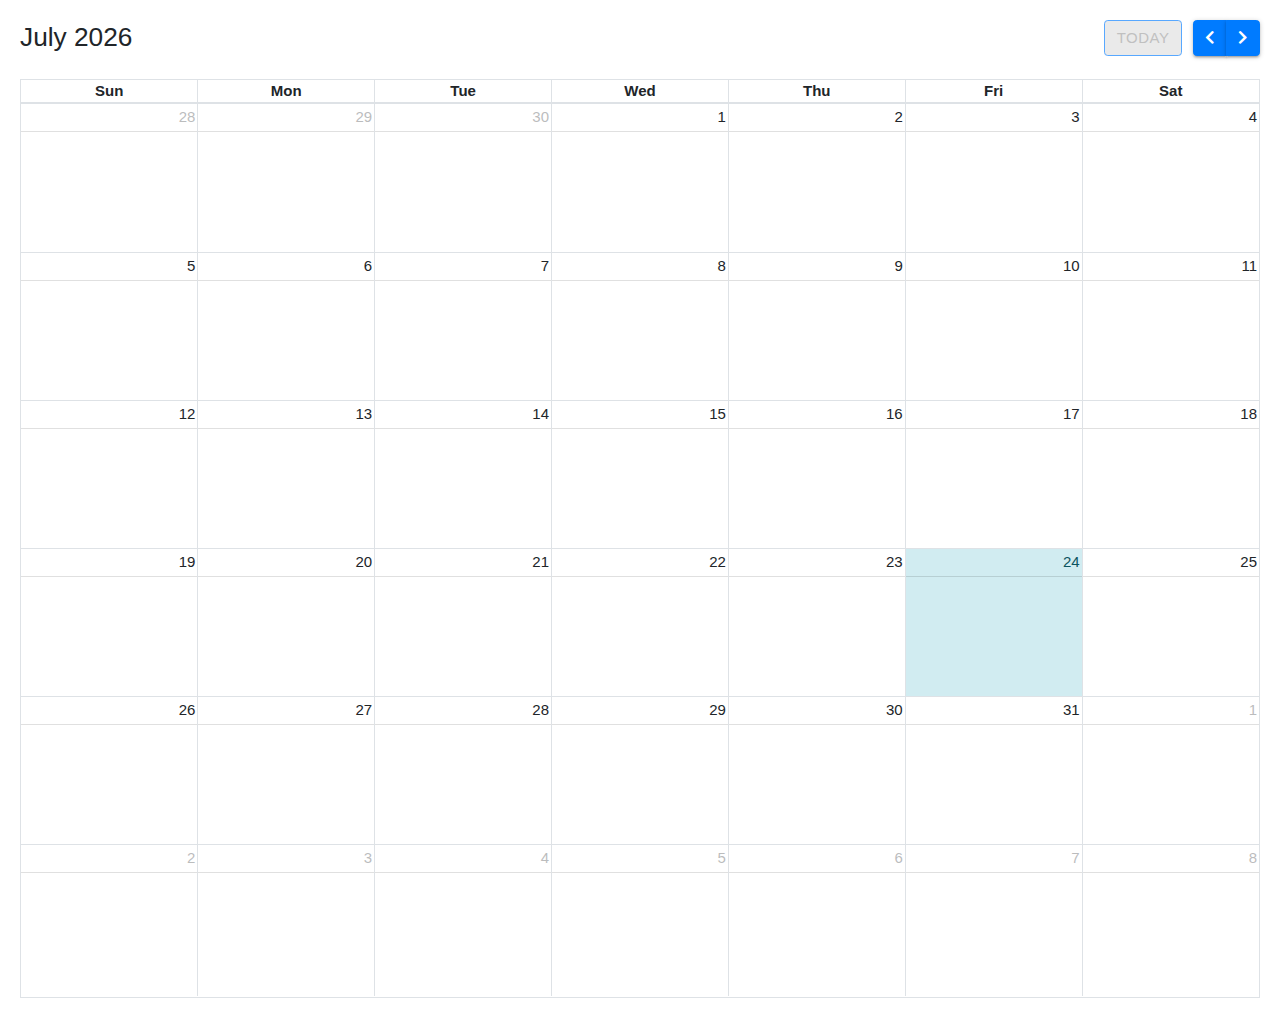
==== app/calendar.html @ 7340069f "Add calendar; Add Full Calendar library" ====
<!DOCTYPE html>
<html>
    <head>
        <link rel="stylesheet" type="text/css" href="./css/materialize.css">
        <link rel="stylesheet" type="text/css" href="./css/utils.css">
        <link rel="stylesheet" href="https://use.fontawesome.com/releases/v5.0.6/css/all.css">
        <link rel="stylesheet" href="https://maxcdn.bootstrapcdn.com/bootstrap/4.0.0/css/bootstrap.min.css">

        <link rel="stylesheet" href="../app/full_calendar/packages/core/main.css">
        <link rel="stylesheet" href="../app/full_calendar/packages/daygrid/main.css">
        <link rel="stylesheet" href="../app/full_calendar/packages/bootstrap/main.css">

        <script src="../app/full_calendar/packages/core/main.js"></script>
        <script src="../app/full_calendar/packages/daygrid/main.js"></script>
        <script src="../app/full_calendar/packages/bootstrap/main.js"></script>

        <script>
            document.addEventListener('DOMContentLoaded', function() {
                var calendarEl = document.getElementById('calendar');

                var calendar = new FullCalendar.Calendar(calendarEl, {
                    plugins: [ 'dayGrid', 'bootstrap' ],
                    themeSystem: 'bootstrap'
                });

                calendar.render();
            });
        </script>
    </head>
    
    <body>
        <div style="padding: 20px;">
            <div id="calendar"></div>
        </div>
    </body>
</html>
---- app/css/utils.css ----
.wT-f-baloo-thambi {
    font-family: 'Baloo Thambi', cursive;
}

.wT-f-roboto {
    font-family: 'Roboto', sans-serif;
}

.wT-wrapper {
    margin: 0;
}

.wT-container {
    height: 100vh;
}

.wT-footer {
    position: absolute;
    bottom: 15px;
    left: 100vw;
    margin-left: -11px !important;
    color: #757575;
    font-size: 12px;
    font-weight: 600;
}

.wT-v-divider {
    height: 100%;
    width: 1px;
    background-color: #cccccc;
    float: left;
    margin-left: auto;
    left: auto;
    right: auto;
}

/* Authentication Area: Login and Signup */
.wT-authentication-side-banner {
    height: 100vh;
    margin: 0;
    background-image: linear-gradient(45deg, rgba(0, 128, 128, 0.1), rgba(0, 128, 128, 0.4), rgba(0, 128, 128, 0.5), rgba(0, 128, 128, 0.6));
}

/* Main Page Area */
---- app/full_calendar/packages/core/main.css ----
@charset "UTF-8";
.fc {
  direction: ltr;
  text-align: left;
}

.fc-rtl {
  text-align: right;
}

body .fc {
  /* extra precedence to overcome jqui */
  font-size: 1em;
}

/* Colors
--------------------------------------------------------------------------------------------------*/
.fc-highlight {
  /* when user is selecting cells */
  background: #bce8f1;
  opacity: 0.3;
}

.fc-bgevent {
  /* default look for background events */
  background: #8fdf82;
  opacity: 0.3;
}

.fc-nonbusiness {
  /* default look for non-business-hours areas */
  /* will inherit .fc-bgevent's styles */
  background: #d7d7d7;
}

/* Popover
--------------------------------------------------------------------------------------------------*/
.fc-popover {
  position: absolute;
  box-shadow: 0 2px 6px rgba(0, 0, 0, 0.15);
}

.fc-popover .fc-header {
  /* TODO: be more consistent with fc-head/fc-body */
  display: flex;
  flex-direction: row;
  justify-content: space-between;
  align-items: center;
  padding: 2px 4px;
}

.fc-rtl .fc-popover .fc-header {
  flex-direction: row-reverse;
}

.fc-popover .fc-header .fc-title {
  margin: 0 2px;
}

.fc-popover .fc-header .fc-close {
  cursor: pointer;
  opacity: 0.65;
  font-size: 1.1em;
}

/* Misc Reusable Components
--------------------------------------------------------------------------------------------------*/
.fc-divider {
  border-style: solid;
  border-width: 1px;
}

hr.fc-divider {
  height: 0;
  margin: 0;
  padding: 0 0 2px;
  /* height is unreliable across browsers, so use padding */
  border-width: 1px 0;
}

.fc-bg,
.fc-bgevent-skeleton,
.fc-highlight-skeleton,
.fc-mirror-skeleton {
  /* these element should always cling to top-left/right corners */
  position: absolute;
  top: 0;
  left: 0;
  right: 0;
}

.fc-bg {
  bottom: 0;
  /* strech bg to bottom edge */
}

.fc-bg table {
  height: 100%;
  /* strech bg to bottom edge */
}

/* Tables
--------------------------------------------------------------------------------------------------*/
.fc table {
  width: 100%;
  box-sizing: border-box;
  /* fix scrollbar issue in firefox */
  table-layout: fixed;
  border-collapse: collapse;
  border-spacing: 0;
  font-size: 1em;
  /* normalize cross-browser */
}

.fc th {
  text-align: center;
}

.fc th,
.fc td {
  border-style: solid;
  border-width: 1px;
  padding: 0;
  vertical-align: top;
}

.fc td.fc-today {
  border-style: double;
  /* overcome neighboring borders */
}

/* Internal Nav Links
--------------------------------------------------------------------------------------------------*/
a[data-goto] {
  cursor: pointer;
}

a[data-goto]:hover {
  text-decoration: underline;
}

/* Fake Table Rows
--------------------------------------------------------------------------------------------------*/
.fc .fc-row {
  /* extra precedence to overcome themes forcing a 1px border */
  /* no visible border by default. but make available if need be (scrollbar width compensation) */
  border-style: solid;
  border-width: 0;
}

.fc-row table {
  /* don't put left/right border on anything within a fake row.
     the outer tbody will worry about this */
  border-left: 0 hidden transparent;
  border-right: 0 hidden transparent;
  /* no bottom borders on rows */
  border-bottom: 0 hidden transparent;
}

.fc-row:first-child table {
  border-top: 0 hidden transparent;
  /* no top border on first row */
}

/* Day Row (used within the header and the DayGrid)
--------------------------------------------------------------------------------------------------*/
.fc-row {
  position: relative;
}

.fc-row .fc-bg {
  z-index: 1;
}

/* highlighting cells & background event skeleton */
.fc-row .fc-bgevent-skeleton,
.fc-row .fc-highlight-skeleton {
  bottom: 0;
  /* stretch skeleton to bottom of row */
}

.fc-row .fc-bgevent-skeleton table,
.fc-row .fc-highlight-skeleton table {
  height: 100%;
  /* stretch skeleton to bottom of row */
}

.fc-row .fc-highlight-skeleton td,
.fc-row .fc-bgevent-skeleton td {
  border-color: transparent;
}

.fc-row .fc-bgevent-skeleton {
  z-index: 2;
}

.fc-row .fc-highlight-skeleton {
  z-index: 3;
}

/*
row content (which contains day/week numbers and events) as well as "mirror" (which contains
temporary rendered events).
*/
.fc-row .fc-content-skeleton {
  position: relative;
  z-index: 4;
  padding-bottom: 2px;
  /* matches the space above the events */
}

.fc-row .fc-mirror-skeleton {
  z-index: 5;
}

.fc .fc-row .fc-content-skeleton table,
.fc .fc-row .fc-content-skeleton td,
.fc .fc-row .fc-mirror-skeleton td {
  /* see-through to the background below */
  /* extra precedence to prevent theme-provided backgrounds */
  background: none;
  /* in case <td>s are globally styled */
  border-color: transparent;
}

.fc-row .fc-content-skeleton td,
.fc-row .fc-mirror-skeleton td {
  /* don't put a border between events and/or the day number */
  border-bottom: 0;
}

.fc-row .fc-content-skeleton tbody td,
.fc-row .fc-mirror-skeleton tbody td {
  /* don't put a border between event cells */
  border-top: 0;
}

/* Scrolling Container
--------------------------------------------------------------------------------------------------*/
.fc-scroller {
  -webkit-overflow-scrolling: touch;
}

/* TODO: move to timegrid/daygrid */
.fc-scroller > .fc-day-grid,
.fc-scroller > .fc-time-grid {
  position: relative;
  /* re-scope all positions */
  width: 100%;
  /* hack to force re-sizing this inner element when scrollbars appear/disappear */
}

/* Global Event Styles
--------------------------------------------------------------------------------------------------*/
.fc-event {
  position: relative;
  /* for resize handle and other inner positioning */
  display: block;
  /* make the <a> tag block */
  font-size: 0.85em;
  line-height: 1.4;
  border-radius: 3px;
  border: 1px solid #3788d8;
}

.fc-event,
.fc-event-dot {
  background-color: #3788d8;
  /* default BACKGROUND color */
}

.fc-event,
.fc-event:hover {
  color: #fff;
  /* default TEXT color */
  text-decoration: none;
  /* if <a> has an href */
}

.fc-event[href],
.fc-event.fc-draggable {
  cursor: pointer;
  /* give events with links and draggable events a hand mouse pointer */
}

.fc-not-allowed,
.fc-not-allowed .fc-event {
  /* to override an event's custom cursor */
  cursor: not-allowed;
}

.fc-event .fc-content {
  position: relative;
  z-index: 2;
}

/* resizer (cursor AND touch devices) */
.fc-event .fc-resizer {
  position: absolute;
  z-index: 4;
}

/* resizer (touch devices) */
.fc-event .fc-resizer {
  display: none;
}

.fc-event.fc-allow-mouse-resize .fc-resizer,
.fc-event.fc-selected .fc-resizer {
  /* only show when hovering or selected (with touch) */
  display: block;
}

/* hit area */
.fc-event.fc-selected .fc-resizer:before {
  /* 40x40 touch area */
  content: "";
  position: absolute;
  z-index: 9999;
  /* user of this util can scope within a lower z-index */
  top: 50%;
  left: 50%;
  width: 40px;
  height: 40px;
  margin-left: -20px;
  margin-top: -20px;
}

/* Event Selection (only for touch devices)
--------------------------------------------------------------------------------------------------*/
.fc-event.fc-selected {
  z-index: 9999 !important;
  /* overcomes inline z-index */
  box-shadow: 0 2px 5px rgba(0, 0, 0, 0.2);
}

.fc-event.fc-selected:after {
  content: "";
  position: absolute;
  z-index: 1;
  /* same z-index as fc-bg, behind text */
  /* overcome the borders */
  top: -1px;
  right: -1px;
  bottom: -1px;
  left: -1px;
  /* darkening effect */
  background: #000;
  opacity: 0.25;
}

/* Event Dragging
--------------------------------------------------------------------------------------------------*/
.fc-event.fc-dragging.fc-selected {
  box-shadow: 0 2px 7px rgba(0, 0, 0, 0.3);
}

.fc-event.fc-dragging:not(.fc-selected) {
  opacity: 0.75;
}

/* Horizontal Events
--------------------------------------------------------------------------------------------------*/
/* bigger touch area when selected */
.fc-h-event.fc-selected:before {
  content: "";
  position: absolute;
  z-index: 3;
  /* below resizers */
  top: -10px;
  bottom: -10px;
  left: 0;
  right: 0;
}

/* events that are continuing to/from another week. kill rounded corners and butt up against edge */
.fc-ltr .fc-h-event.fc-not-start,
.fc-rtl .fc-h-event.fc-not-end {
  margin-left: 0;
  border-left-width: 0;
  padding-left: 1px;
  /* replace the border with padding */
  border-top-left-radius: 0;
  border-bottom-left-radius: 0;
}

.fc-ltr .fc-h-event.fc-not-end,
.fc-rtl .fc-h-event.fc-not-start {
  margin-right: 0;
  border-right-width: 0;
  padding-right: 1px;
  /* replace the border with padding */
  border-top-right-radius: 0;
  border-bottom-right-radius: 0;
}

/* resizer (cursor AND touch devices) */
/* left resizer  */
.fc-ltr .fc-h-event .fc-start-resizer,
.fc-rtl .fc-h-event .fc-end-resizer {
  cursor: w-resize;
  left: -1px;
  /* overcome border */
}

/* right resizer */
.fc-ltr .fc-h-event .fc-end-resizer,
.fc-rtl .fc-h-event .fc-start-resizer {
  cursor: e-resize;
  right: -1px;
  /* overcome border */
}

/* resizer (mouse devices) */
.fc-h-event.fc-allow-mouse-resize .fc-resizer {
  width: 7px;
  top: -1px;
  /* overcome top border */
  bottom: -1px;
  /* overcome bottom border */
}

/* resizer (touch devices) */
.fc-h-event.fc-selected .fc-resizer {
  /* 8x8 little dot */
  border-radius: 4px;
  border-width: 1px;
  width: 6px;
  height: 6px;
  border-style: solid;
  border-color: inherit;
  background: #fff;
  /* vertically center */
  top: 50%;
  margin-top: -4px;
}

/* left resizer  */
.fc-ltr .fc-h-event.fc-selected .fc-start-resizer,
.fc-rtl .fc-h-event.fc-selected .fc-end-resizer {
  margin-left: -4px;
  /* centers the 8x8 dot on the left edge */
}

/* right resizer */
.fc-ltr .fc-h-event.fc-selected .fc-end-resizer,
.fc-rtl .fc-h-event.fc-selected .fc-start-resizer {
  margin-right: -4px;
  /* centers the 8x8 dot on the right edge */
}

/* DayGrid events
----------------------------------------------------------------------------------------------------
We use the full "fc-day-grid-event" class instead of using descendants because the event won't
be a descendant of the grid when it is being dragged.
*/
.fc-day-grid-event {
  margin: 1px 2px 0;
  /* spacing between events and edges */
  padding: 0 1px;
}

tr:first-child > td > .fc-day-grid-event {
  margin-top: 2px;
  /* a little bit more space before the first event */
}

.fc-mirror-skeleton tr:first-child > td > .fc-day-grid-event {
  margin-top: 0;
  /* except for mirror skeleton */
}

.fc-day-grid-event .fc-content {
  /* force events to be one-line tall */
  white-space: nowrap;
  overflow: hidden;
}

.fc-day-grid-event .fc-time {
  font-weight: bold;
}

/* resizer (cursor devices) */
/* left resizer  */
.fc-ltr .fc-day-grid-event.fc-allow-mouse-resize .fc-start-resizer,
.fc-rtl .fc-day-grid-event.fc-allow-mouse-resize .fc-end-resizer {
  margin-left: -2px;
  /* to the day cell's edge */
}

/* right resizer */
.fc-ltr .fc-day-grid-event.fc-allow-mouse-resize .fc-end-resizer,
.fc-rtl .fc-day-grid-event.fc-allow-mouse-resize .fc-start-resizer {
  margin-right: -2px;
  /* to the day cell's edge */
}

/* Event Limiting
--------------------------------------------------------------------------------------------------*/
/* "more" link that represents hidden events */
a.fc-more {
  margin: 1px 3px;
  font-size: 0.85em;
  cursor: pointer;
  text-decoration: none;
}

a.fc-more:hover {
  text-decoration: underline;
}

.fc-limited {
  /* rows and cells that are hidden because of a "more" link */
  display: none;
}

/* popover that appears when "more" link is clicked */
.fc-day-grid .fc-row {
  z-index: 1;
  /* make the "more" popover one higher than this */
}

.fc-more-popover {
  z-index: 2;
  width: 220px;
}

.fc-more-popover .fc-event-container {
  padding: 10px;
}

/* Now Indicator
--------------------------------------------------------------------------------------------------*/
.fc-now-indicator {
  position: absolute;
  border: 0 solid red;
}

/* Utilities
--------------------------------------------------------------------------------------------------*/
.fc-unselectable {
  -webkit-user-select: none;
  -khtml-user-select: none;
  -moz-user-select: none;
  -ms-user-select: none;
  user-select: none;
  -webkit-touch-callout: none;
  -webkit-tap-highlight-color: rgba(0, 0, 0, 0);
}

/*
TODO: more distinction between this file and common.css
*/
/* Colors
--------------------------------------------------------------------------------------------------*/
.fc-unthemed th,
.fc-unthemed td,
.fc-unthemed thead,
.fc-unthemed tbody,
.fc-unthemed .fc-divider,
.fc-unthemed .fc-row,
.fc-unthemed .fc-content,
.fc-unthemed .fc-popover,
.fc-unthemed .fc-list-view,
.fc-unthemed .fc-list-heading td {
  border-color: #ddd;
}

.fc-unthemed .fc-popover {
  background-color: #fff;
}

.fc-unthemed .fc-divider,
.fc-unthemed .fc-popover .fc-header,
.fc-unthemed .fc-list-heading td {
  background: #eee;
}

.fc-unthemed td.fc-today {
  background: #fcf8e3;
}

.fc-unthemed .fc-disabled-day {
  background: #d7d7d7;
  opacity: 0.3;
}

/* Icons
--------------------------------------------------------------------------------------------------
from https://feathericons.com/ and built with IcoMoon
*/
@font-face {
  font-family: "fcicons";
  src: url("[data-uri]") format("truetype");
  font-weight: normal;
  font-style: normal;
}
.fc-icon {
  /* use !important to prevent issues with browser extensions that change fonts */
  font-family: "fcicons" !important;
  speak: none;
  font-style: normal;
  font-weight: normal;
  font-variant: normal;
  text-transform: none;
  line-height: 1;
  /* Better Font Rendering =========== */
  -webkit-font-smoothing: antialiased;
  -moz-osx-font-smoothing: grayscale;
}

.fc-icon-chevron-left:before {
  content: "";
}

.fc-icon-chevron-right:before {
  content: "";
}

.fc-icon-chevrons-left:before {
  content: "";
}

.fc-icon-chevrons-right:before {
  content: "";
}

.fc-icon-minus-square:before {
  content: "";
}

.fc-icon-plus-square:before {
  content: "";
}

.fc-icon-x:before {
  content: "";
}

.fc-icon {
  display: inline-block;
  width: 1em;
  height: 1em;
  text-align: center;
}

/* Buttons
--------------------------------------------------------------------------------------------------
Lots taken from Flatly (MIT): https://bootswatch.com/4/flatly/bootstrap.css
*/
/* reset */
.fc-button {
  border-radius: 0;
  overflow: visible;
  text-transform: none;
  margin: 0;
  font-family: inherit;
  font-size: inherit;
  line-height: inherit;
}

.fc-button:focus {
  outline: 1px dotted;
  outline: 5px auto -webkit-focus-ring-color;
}

.fc-button {
  -webkit-appearance: button;
}

.fc-button:not(:disabled) {
  cursor: pointer;
}

.fc-button::-moz-focus-inner {
  padding: 0;
  border-style: none;
}

/* theme */
.fc-button {
  display: inline-block;
  font-weight: 400;
  color: #212529;
  text-align: center;
  vertical-align: middle;
  -webkit-user-select: none;
  -moz-user-select: none;
  -ms-user-select: none;
  user-select: none;
  background-color: transparent;
  border: 1px solid transparent;
  padding: 0.4em 0.65em;
  font-size: 1em;
  line-height: 1.5;
  border-radius: 0.25em;
}

.fc-button:hover {
  color: #212529;
  text-decoration: none;
}

.fc-button:focus {
  outline: 0;
  -webkit-box-shadow: 0 0 0 0.2rem rgba(44, 62, 80, 0.25);
  box-shadow: 0 0 0 0.2rem rgba(44, 62, 80, 0.25);
}

.fc-button:disabled {
  opacity: 0.65;
}

/* "primary" coloring */
.fc-button-primary {
  color: #fff;
  background-color: #2C3E50;
  border-color: #2C3E50;
}

.fc-button-primary:hover {
  color: #fff;
  background-color: #1e2b37;
  border-color: #1a252f;
}

.fc-button-primary:focus {
  -webkit-box-shadow: 0 0 0 0.2rem rgba(76, 91, 106, 0.5);
  box-shadow: 0 0 0 0.2rem rgba(76, 91, 106, 0.5);
}

.fc-button-primary:disabled {
  color: #fff;
  background-color: #2C3E50;
  border-color: #2C3E50;
}

.fc-button-primary:not(:disabled):active,
.fc-button-primary:not(:disabled).fc-button-active {
  color: #fff;
  background-color: #1a252f;
  border-color: #151e27;
}

.fc-button-primary:not(:disabled):active:focus,
.fc-button-primary:not(:disabled).fc-button-active:focus {
  -webkit-box-shadow: 0 0 0 0.2rem rgba(76, 91, 106, 0.5);
  box-shadow: 0 0 0 0.2rem rgba(76, 91, 106, 0.5);
}

/* icons within buttons */
.fc-button .fc-icon {
  vertical-align: middle;
  font-size: 1.5em;
}

/* Buttons Groups
--------------------------------------------------------------------------------------------------*/
.fc-button-group {
  position: relative;
  display: -webkit-inline-box;
  display: -ms-inline-flexbox;
  display: inline-flex;
  vertical-align: middle;
}

.fc-button-group > .fc-button {
  position: relative;
  -webkit-box-flex: 1;
  -ms-flex: 1 1 auto;
  flex: 1 1 auto;
}

.fc-button-group > .fc-button:hover {
  z-index: 1;
}

.fc-button-group > .fc-button:focus,
.fc-button-group > .fc-button:active,
.fc-button-group > .fc-button.fc-button-active {
  z-index: 1;
}

.fc-button-group > .fc-button:not(:first-child) {
  margin-left: -1px;
}

.fc-button-group > .fc-button:not(:last-child) {
  border-top-right-radius: 0;
  border-bottom-right-radius: 0;
}

.fc-button-group > .fc-button:not(:first-child) {
  border-top-left-radius: 0;
  border-bottom-left-radius: 0;
}

/* Popover
--------------------------------------------------------------------------------------------------*/
.fc-unthemed .fc-popover {
  border-width: 1px;
  border-style: solid;
}

/* List View
--------------------------------------------------------------------------------------------------*/
.fc-unthemed .fc-list-item:hover td {
  background-color: #f5f5f5;
}

/* Toolbar
--------------------------------------------------------------------------------------------------*/
.fc-toolbar {
  display: flex;
  justify-content: space-between;
  align-items: center;
}

.fc-toolbar.fc-header-toolbar {
  margin-bottom: 1.5em;
}

.fc-toolbar.fc-footer-toolbar {
  margin-top: 1.5em;
}

/* inner content */
.fc-toolbar > * > :not(:first-child) {
  margin-left: 0.75em;
}

.fc-toolbar h2 {
  font-size: 1.75em;
  margin: 0;
}

/* View Structure
--------------------------------------------------------------------------------------------------*/
.fc-view-container {
  position: relative;
}

/* undo twitter bootstrap's box-sizing rules. normalizes positioning techniques */
/* don't do this for the toolbar because we'll want bootstrap to style those buttons as some pt */
.fc-view-container *,
.fc-view-container *:before,
.fc-view-container *:after {
  -webkit-box-sizing: content-box;
  -moz-box-sizing: content-box;
  box-sizing: content-box;
}

.fc-view,
.fc-view > table {
  /* so dragged elements can be above the view's main element */
  position: relative;
  z-index: 1;
}

@media print {
  .fc {
    max-width: 100% !important;
  }

  /* Global Event Restyling
  --------------------------------------------------------------------------------------------------*/
  .fc-event {
    background: #fff !important;
    color: #000 !important;
    page-break-inside: avoid;
  }

  .fc-event .fc-resizer {
    display: none;
  }

  /* Table & Day-Row Restyling
  --------------------------------------------------------------------------------------------------*/
  .fc th,
.fc td,
.fc hr,
.fc thead,
.fc tbody,
.fc-row {
    border-color: #ccc !important;
    background: #fff !important;
  }

  /* kill the overlaid, absolutely-positioned components */
  /* common... */
  .fc-bg,
.fc-bgevent-skeleton,
.fc-highlight-skeleton,
.fc-mirror-skeleton,
.fc-bgevent-container,
.fc-business-container,
.fc-highlight-container,
.fc-mirror-container {
    display: none;
  }

  /* don't force a min-height on rows (for DayGrid) */
  .fc tbody .fc-row {
    height: auto !important;
    /* undo height that JS set in distributeHeight */
    min-height: 0 !important;
    /* undo the min-height from each view's specific stylesheet */
  }

  .fc tbody .fc-row .fc-content-skeleton {
    position: static;
    /* undo .fc-rigid */
    padding-bottom: 0 !important;
    /* use a more border-friendly method for this... */
  }

  .fc tbody .fc-row .fc-content-skeleton tbody tr:last-child td {
    /* only works in newer browsers */
    padding-bottom: 1em;
    /* ...gives space within the skeleton. also ensures min height in a way */
  }

  .fc tbody .fc-row .fc-content-skeleton table {
    /* provides a min-height for the row, but only effective for IE, which exaggerates this value,
       making it look more like 3em. for other browers, it will already be this tall */
    height: 1em;
  }

  /* Undo month-view event limiting. Display all events and hide the "more" links
  --------------------------------------------------------------------------------------------------*/
  .fc-more-cell,
.fc-more {
    display: none !important;
  }

  .fc tr.fc-limited {
    display: table-row !important;
  }

  .fc td.fc-limited {
    display: table-cell !important;
  }

  .fc-popover {
    display: none;
    /* never display the "more.." popover in print mode */
  }

  /* TimeGrid Restyling
  --------------------------------------------------------------------------------------------------*/
  /* undo the min-height 100% trick used to fill the container's height */
  .fc-time-grid {
    min-height: 0 !important;
  }

  /* don't display the side axis at all ("all-day" and time cells) */
  .fc-timeGrid-view .fc-axis {
    display: none;
  }

  /* don't display the horizontal lines */
  .fc-slats,
.fc-time-grid hr {
    /* this hr is used when height is underused and needs to be filled */
    display: none !important;
    /* important overrides inline declaration */
  }

  /* let the container that holds the events be naturally positioned and create real height */
  .fc-time-grid .fc-content-skeleton {
    position: static;
  }

  /* in case there are no events, we still want some height */
  .fc-time-grid .fc-content-skeleton table {
    height: 4em;
  }

  /* kill the horizontal spacing made by the event container. event margins will be done below */
  .fc-time-grid .fc-event-container {
    margin: 0 !important;
  }

  /* TimeGrid *Event* Restyling
  --------------------------------------------------------------------------------------------------*/
  /* naturally position events, vertically stacking them */
  .fc-time-grid .fc-event {
    position: static !important;
    margin: 3px 2px !important;
  }

  /* for events that continue to a future day, give the bottom border back */
  .fc-time-grid .fc-event.fc-not-end {
    border-bottom-width: 1px !important;
  }

  /* indicate the event continues via "..." text */
  .fc-time-grid .fc-event.fc-not-end:after {
    content: "...";
  }

  /* for events that are continuations from previous days, give the top border back */
  .fc-time-grid .fc-event.fc-not-start {
    border-top-width: 1px !important;
  }

  /* indicate the event is a continuation via "..." text */
  .fc-time-grid .fc-event.fc-not-start:before {
    content: "...";
  }

  /* time */
  /* undo a previous declaration and let the time text span to a second line */
  .fc-time-grid .fc-event .fc-time {
    white-space: normal !important;
  }

  /* hide the the time that is normally displayed... */
  .fc-time-grid .fc-event .fc-time span {
    display: none;
  }

  /* ...replace it with a more verbose version (includes AM/PM) stored in an html attribute */
  .fc-time-grid .fc-event .fc-time:after {
    content: attr(data-full);
  }

  /* Vertical Scroller & Containers
  --------------------------------------------------------------------------------------------------*/
  /* kill the scrollbars and allow natural height */
  .fc-scroller,
.fc-day-grid-container,
.fc-time-grid-container {
    /* */
    overflow: visible !important;
    height: auto !important;
  }

  /* kill the horizontal border/padding used to compensate for scrollbars */
  .fc-row {
    border: 0 !important;
    margin: 0 !important;
  }

  /* Button Controls
  --------------------------------------------------------------------------------------------------*/
  .fc-button-group,
.fc button {
    display: none;
    /* don't display any button-related controls */
  }
}
---- app/full_calendar/packages/daygrid/main.css ----
/* DayGridView
--------------------------------------------------------------------------------------------------*/
/* day row structure */
.fc-dayGridWeek-view .fc-content-skeleton,
.fc-dayGridDay-view .fc-content-skeleton {
  /* there may be week numbers in these views, so no padding-top */
  padding-bottom: 1em;
  /* ensure a space at bottom of cell for user selecting/clicking */
}

.fc-dayGrid-view .fc-body .fc-row {
  min-height: 4em;
  /* ensure that all rows are at least this tall */
}

/* a "rigid" row will take up a constant amount of height because content-skeleton is absolute */
.fc-row.fc-rigid {
  overflow: hidden;
}

.fc-row.fc-rigid .fc-content-skeleton {
  position: absolute;
  top: 0;
  left: 0;
  right: 0;
}

/* week and day number styling */
.fc-day-top.fc-other-month {
  opacity: 0.3;
}

.fc-dayGrid-view .fc-week-number,
.fc-dayGrid-view .fc-day-number {
  padding: 2px;
}

.fc-dayGrid-view th.fc-week-number,
.fc-dayGrid-view th.fc-day-number {
  padding: 0 2px;
  /* column headers can't have as much v space */
}

.fc-ltr .fc-dayGrid-view .fc-day-top .fc-day-number {
  float: right;
}

.fc-rtl .fc-dayGrid-view .fc-day-top .fc-day-number {
  float: left;
}

.fc-ltr .fc-dayGrid-view .fc-day-top .fc-week-number {
  float: left;
  border-radius: 0 0 3px 0;
}

.fc-rtl .fc-dayGrid-view .fc-day-top .fc-week-number {
  float: right;
  border-radius: 0 0 0 3px;
}

.fc-dayGrid-view .fc-day-top .fc-week-number {
  min-width: 1.5em;
  text-align: center;
  background-color: #f2f2f2;
  color: #808080;
}

/* when week/day number have own column */
.fc-dayGrid-view td.fc-week-number {
  text-align: center;
}

.fc-dayGrid-view td.fc-week-number > * {
  /* work around the way we do column resizing and ensure a minimum width */
  display: inline-block;
  min-width: 1.25em;
}
---- app/full_calendar/packages/bootstrap/main.css ----
.fc.fc-bootstrap a {
  text-decoration: none;
}

.fc.fc-bootstrap a[data-goto]:hover {
  text-decoration: underline;
}

.fc-bootstrap hr.fc-divider {
  border-color: inherit;
}

.fc-bootstrap .fc-today.alert {
  border-radius: 0;
}

.fc-bootstrap a.fc-event:not([href]):not([tabindex]) {
  color: #fff;
}

.fc-bootstrap .fc-popover.card {
  position: absolute;
}

/* Popover
--------------------------------------------------------------------------------------------------*/
.fc-bootstrap .fc-popover .card-body {
  padding: 0;
}

/* TimeGrid Slats (lines that run horizontally)
--------------------------------------------------------------------------------------------------*/
.fc-bootstrap .fc-time-grid .fc-slats table {
  /* some themes have background color. see through to slats */
  background: none;
}
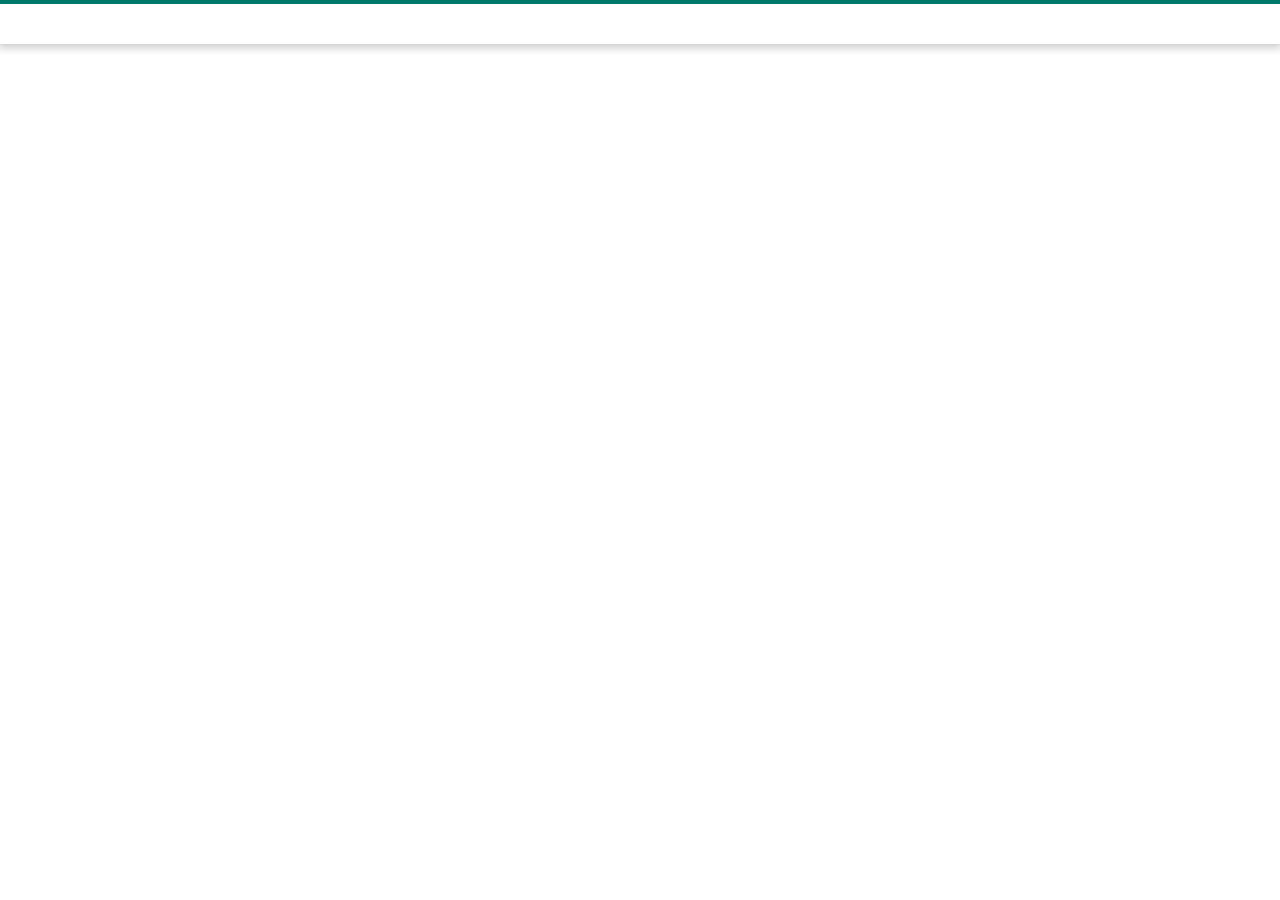
==== commit 8f6fa9ab: "Customize calendar" ====
--- a/app/calendar.html
+++ b/app/calendar.html
@@ -1,8 +1,8 @@
 <!DOCTYPE html>
 <html>
     <head>
-        <link rel="stylesheet" type="text/css" href="./css/materialize.css">
         <link rel="stylesheet" type="text/css" href="./css/utils.css">
+        <link rel="stylesheet" type="text/css" href="./css/calendar.css">
         <link rel="stylesheet" href="https://use.fontawesome.com/releases/v5.0.6/css/all.css">
         <link rel="stylesheet" href="https://maxcdn.bootstrapcdn.com/bootstrap/4.0.0/css/bootstrap.min.css">
 
@@ -14,13 +14,33 @@
         <script src="../app/full_calendar/packages/daygrid/main.js"></script>
         <script src="../app/full_calendar/packages/bootstrap/main.js"></script>
 
+        <script src="../app/full_calendar/packages/core/locales/pt-br.js"></script>
+
         <script>
             document.addEventListener('DOMContentLoaded', function() {
                 var calendarEl = document.getElementById('calendar');
 
                 var calendar = new FullCalendar.Calendar(calendarEl, {
                     plugins: [ 'dayGrid', 'bootstrap' ],
-                    themeSystem: 'bootstrap'
+                    locale: 'ptBr',
+                    themeSystem: 'bootstrap',
+                    header: {
+                        left:   'prev,next',
+                        center: 'title',
+                        right:  'today list',
+                    },
+                    titleFormat: {
+                        year: 'numeric',
+                        month: 'long',
+                        day: 'numeric',
+                    },
+                    buttonText: {
+                        today: "HOJE",
+                        month: "MÊS",
+                        week: "SEMANA",
+                        day: "DIA",
+                        list: "COMPROMISSOS"
+                    },
                 });
 
                 calendar.render();
@@ -29,7 +49,7 @@
     </head>
     
     <body>
-        <div style="padding: 20px;">
+        <div class="wt-calendar-wrapper">
             <div id="calendar"></div>
         </div>
     </body>
--- a/app/css/calendar.css
+++ b/app/css/calendar.css
@@ -0,0 +1,18 @@
+.wt-calendar-wrapper {
+    border-top: 4px solid #00796b;
+    padding: 20px;
+    box-shadow: 0 2px 8px 2px rgba(0,0,0,.2);
+}
+
+#calendar {
+    font-family: 'Roboto', sans-serif;
+}
+
+#calendar .fc-header-toolbar .btn-primary {
+    background-color: #00796b;
+    border-color: #00796b;
+}
+
+#calendar .fc-header-toolbar .btn-primary.focus, .btn-primary:focus {
+    box-shadow: 0 0 0 0.2rem  rgba(0, 128, 128, 0.5) !important;
+}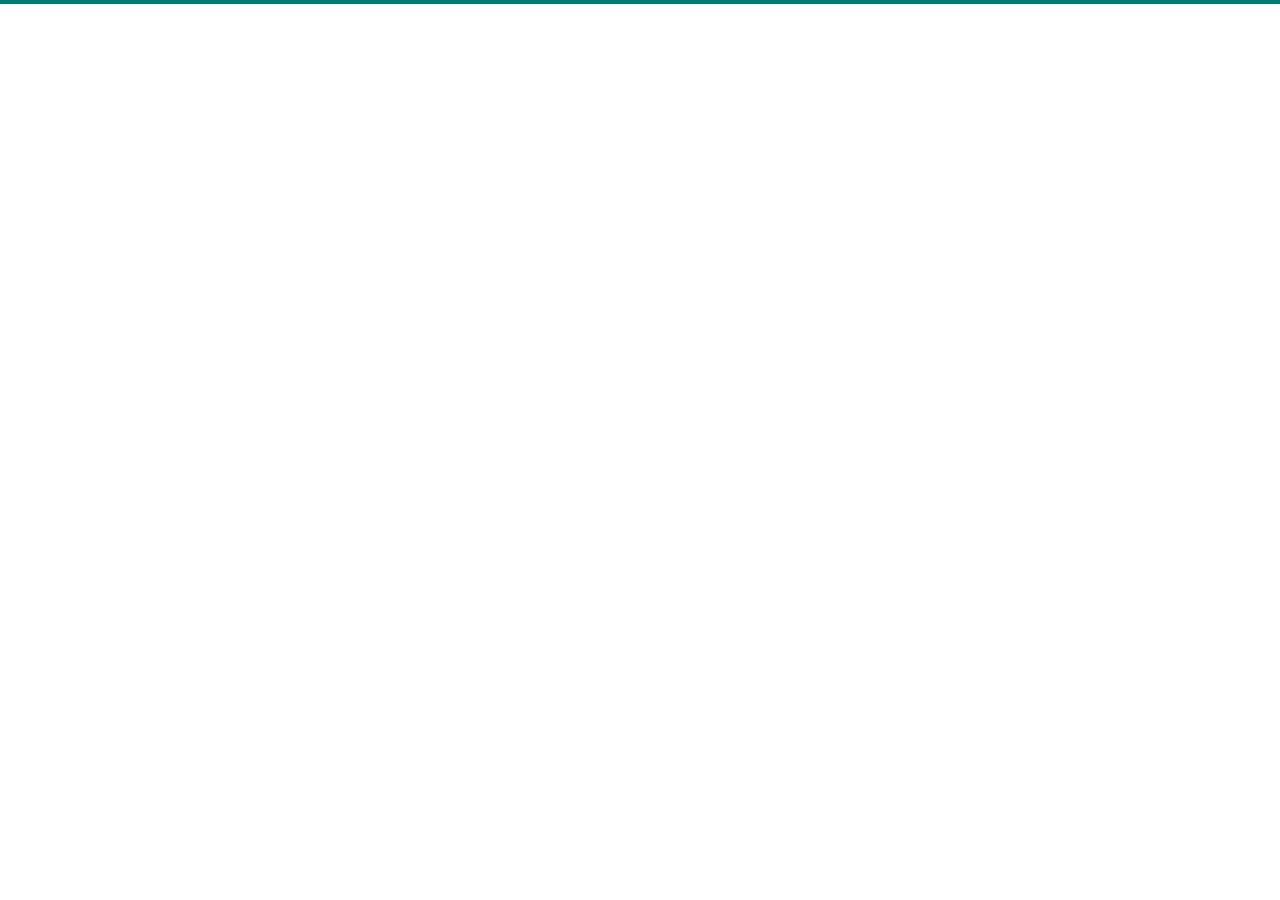
==== commit 182ea124: "Start to implement modals" ====
--- a/app/calendar.html
+++ b/app/calendar.html
@@ -1,21 +1,26 @@
 <!DOCTYPE html>
 <html>
     <head>
-        <link rel="stylesheet" type="text/css" href="./css/utils.css">
-        <link rel="stylesheet" type="text/css" href="./css/calendar.css">
-        <link rel="stylesheet" href="https://use.fontawesome.com/releases/v5.0.6/css/all.css">
+        <!-- JQuery -->
+        <script type="text/javascript" src="https://code.jquery.com/jquery-2.1.1.min.js"></script>
+        <!-- Full Calendar -->
+        <script src="../app/full_calendar/packages/core/main.js"></script>
+        <script src="../app/full_calendar/packages/daygrid/main.js"></script>
+        <script src="../app/full_calendar/packages/bootstrap/main.js"></script>
+        <script src="../app/full_calendar/packages/core/locales/pt-br.js"></script>
+
+        <!-- Bootstrap -->
         <link rel="stylesheet" href="https://maxcdn.bootstrapcdn.com/bootstrap/4.0.0/css/bootstrap.min.css">
-
+        <!-- Full Calendar -->
         <link rel="stylesheet" href="../app/full_calendar/packages/core/main.css">
         <link rel="stylesheet" href="../app/full_calendar/packages/daygrid/main.css">
         <link rel="stylesheet" href="../app/full_calendar/packages/bootstrap/main.css">
-
-        <script src="../app/full_calendar/packages/core/main.js"></script>
-        <script src="../app/full_calendar/packages/daygrid/main.js"></script>
-        <script src="../app/full_calendar/packages/bootstrap/main.js"></script>
-
-        <script src="../app/full_calendar/packages/core/locales/pt-br.js"></script>
-
+        <!-- Fontawsome -->
+        <link rel="stylesheet" href="https://use.fontawesome.com/releases/v5.0.6/css/all.css">
+        <!-- Local -->
+        <link rel="stylesheet" type="text/css" href="./css/utils.css">
+        <link rel="stylesheet" type="text/css" href="./css/calendar.css">
+        
         <script>
             document.addEventListener('DOMContentLoaded', function() {
                 var calendarEl = document.getElementById('calendar');
@@ -49,7 +54,7 @@
     </head>
     
     <body>
-        <div class="wt-calendar-wrapper">
+        <div class="wT-calendar-wrapper">
             <div id="calendar"></div>
         </div>
     </body>
--- a/app/css/utils.css
+++ b/app/css/utils.css
@@ -12,6 +12,21 @@
 
 .wT-container {
     height: 100vh;
+}
+
+.wT-logo-small {
+    height: 80px;
+    width: 80px;
+}
+
+.wT-logo-medium {
+    height: 110px;
+    width: 110px;
+}
+
+.wT-logo-large {
+    height: 150px;
+    width: 150px;
 }
 
 .wT-footer {
@@ -40,5 +55,3 @@
     margin: 0;
     background-image: linear-gradient(45deg, rgba(0, 128, 128, 0.1), rgba(0, 128, 128, 0.4), rgba(0, 128, 128, 0.5), rgba(0, 128, 128, 0.6));
 }
-
-/* Main Page Area */
--- a/app/css/calendar.css
+++ b/app/css/calendar.css
@@ -1,7 +1,6 @@
-.wt-calendar-wrapper {
+.wT-calendar-wrapper {
     border-top: 4px solid #00796b;
     padding: 20px;
-    box-shadow: 0 2px 8px 2px rgba(0,0,0,.2);
 }
 
 #calendar {
